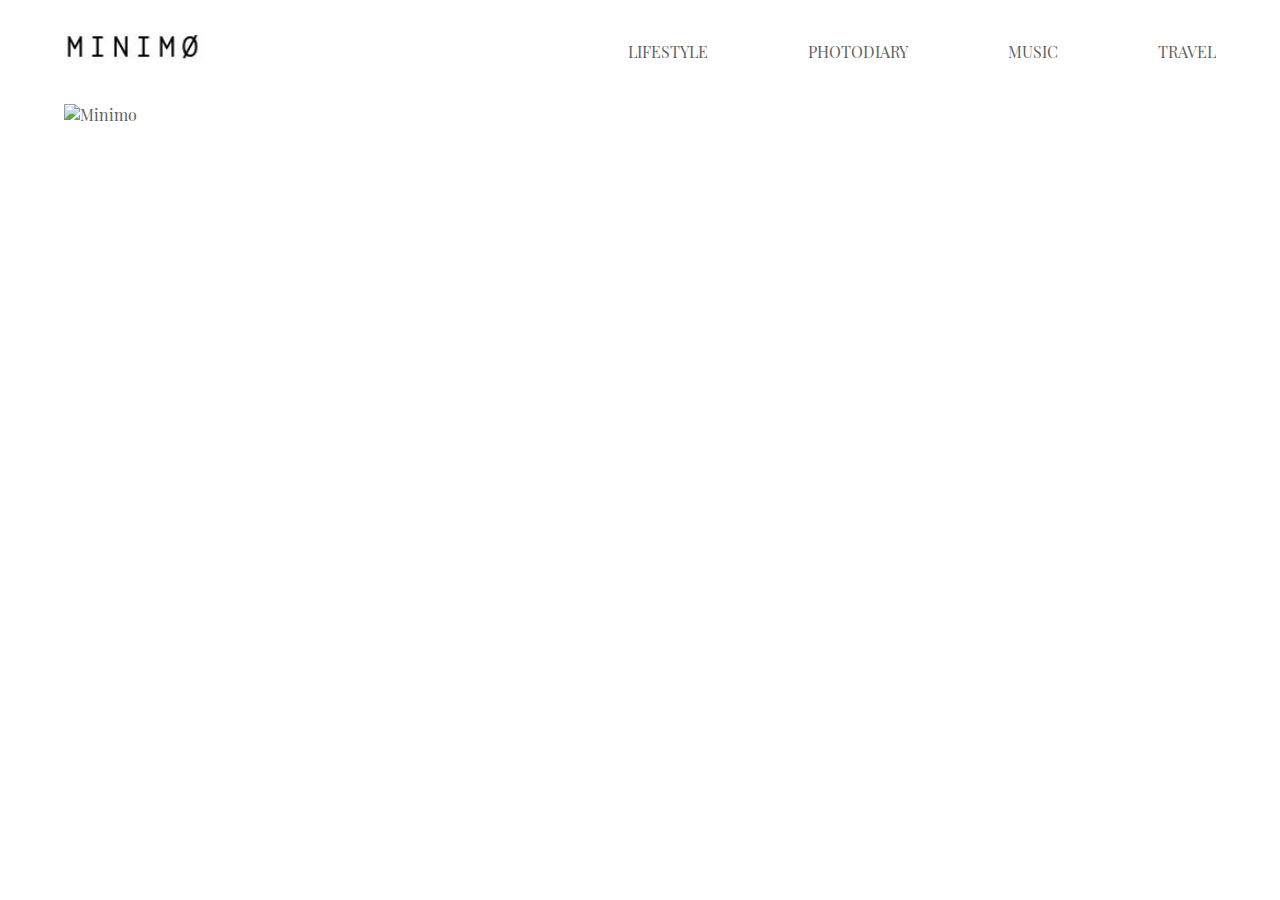
==== index.html @ f4f81ab0 "Add files via upload" ====
<!DOCTYPE html>
<html>
<head>
	<meta charset="utf-8">
	<meta name="viewport" content="width=device-width, initial-scale=1">
	<title>Minimo</title>
	<link rel="stylesheet" type="text/css" href="css/style.css">
</head>
<body>
</!--Header Start-->
<header>
	<div class="container">
		<div class="logo">
			<a href="index.html">
				<img src="images/logo.jpg" alt="Minimo">
			</a>
		</div>
		<nav class="menu">
			<ul>
				<li><a href="#">lifestyle</a></li>
				<li><a href="#">photodiary</a></li>
				<li><a href="#">music</a></li>
				<li><a href="#">travel</a></li>
			</ul>
		</nav>
	</div>
</header>
</!--Header End-->
</!--Banner Start-->
<section class="banner">
	<div class="container">
		<div class="b_img">
			<img src="images/banner.jpg" alt="Minimo">
		</div>
	</div>
</section>
</!--Banner End-->
</body>
</html>
---- css/style.css ----
@font-face {
	font-family: inconsolata-Regular;
	src: url(../fonts/inconsolata/inconsolata-Regular.ttf);
}

@font-face {
	font-family: ubuntu-Light;
	src: url(../fonts/ubuntu/ubuntu-Light.ttf);
}

@font-face {
	font-family: PlayfairDisplay-Black;
	src: url(../fonts/playfair-display/PlayfairDisplay-Black.ttf);
}

@font-face {
	font-family: PlayfairDisplay-Bold;
	src: url(../fonts/playfair-display/PlayfairDisplay-Bold.ttf);
}

@font-face {
	font-family: PlayfairDisplay-Italic;
	src: url(../fonts/playfair-display/PlayfairDisplay-Italic.ttf);
}

@font-face {
	font-family: PlayfairDisplay-Regular;
	src: url(../fonts/playfair-display/PlayfairDisplay-Regular.ttf);
}
/* Common Start */
body {margin: 0;
	font-family: 'PlayfairDisplay-Regular';
	font-family: 16px;
	font-weight: 400;
	color: #626262}
/* Common End */
/* Header Start*/
header	{padding: 25px 0;}
.container {margin: 0 auto;
	width: 90%;
	overflow: hidden;
	/*border: 1px solid red;*/}
.logo {width: 12%;
	float: left;
	margin: 8px 0 0;
	/*border: 1px solid red;*/}
.logo a {display: block;}
.logo a img {width: 100%}
.menu {width: 70%;
	float: right;
	/*border: 1px solid red;*/}
.menu ul {float: right;}
.menu ul li {list-style: none;
	float: left;}
.menu ul li a {
	display: inline-block;
	margin: 0 50px;
	color: #626262;
	text-decoration: none;
	text-transform: uppercase;
	border-bottom: 1px solid transparent;
	transition: .33s;
	}
.menu ul li:last-child a {margin-right: 0;}
.menu ul li a:hover {border-bottom: 1px solid #626262;}

/* Header End*/
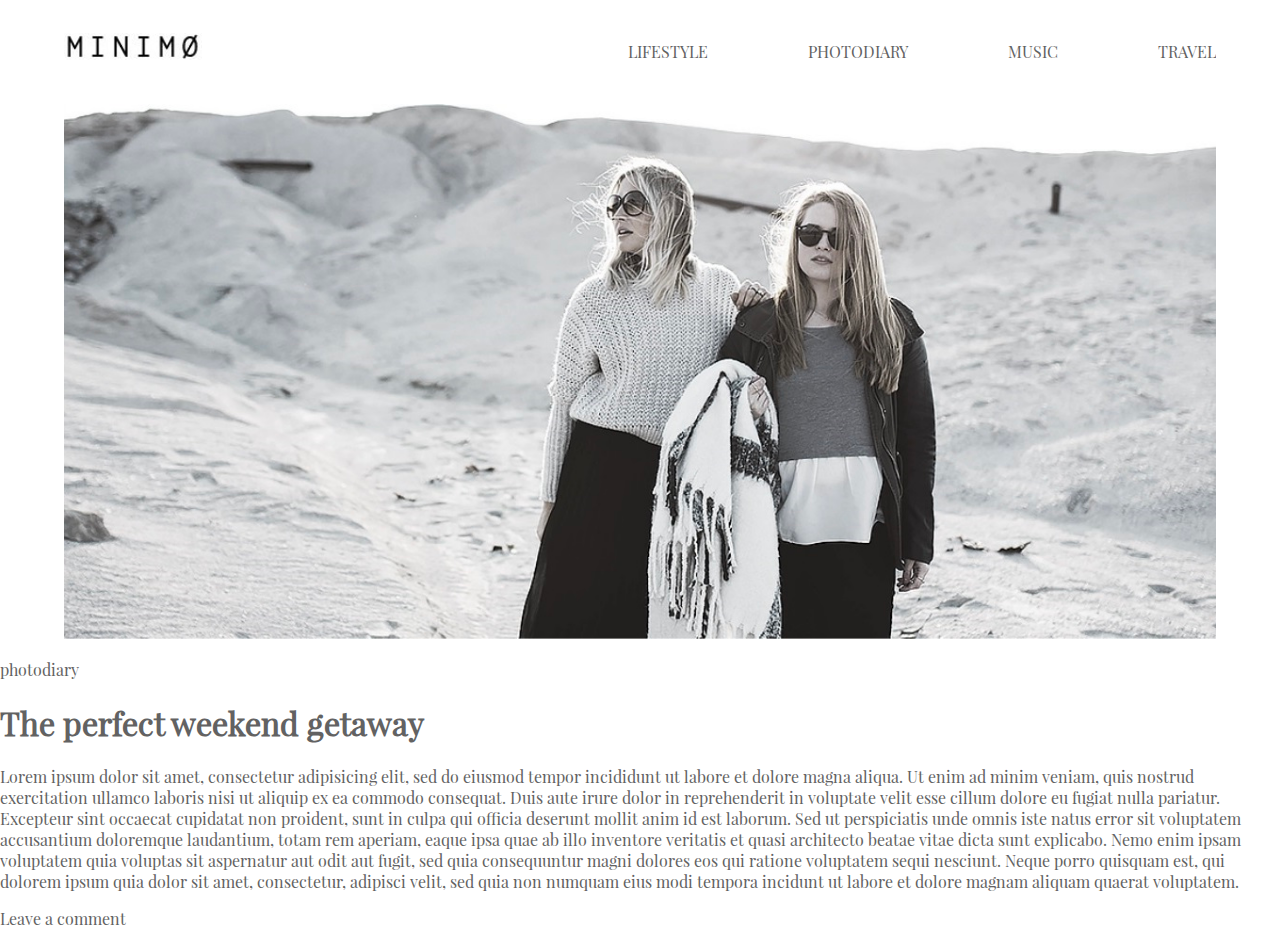
==== commit 4627df39: "Add files via upload" ====
--- a/index.html
+++ b/index.html
@@ -35,5 +35,15 @@
 	</div>
 </section>
 </!--Banner End-->
+</!--Blog Star-->
+<section class="blog">
+	<div class="container2">
+		<p class="light">photodiary</p>
+		<h1 class="titel">The perfect weekend getaway</h1>
+		<p class="text">Lorem ipsum dolor sit amet, consectetur adipisicing elit, sed do eiusmod tempor incididunt ut labore et dolore magna aliqua. Ut enim ad minim veniam, quis nostrud exercitation ullamco laboris nisi ut aliquip ex ea commodo consequat. Duis aute irure dolor in reprehenderit in voluptate velit esse cillum dolore eu fugiat nulla pariatur. Excepteur sint occaecat cupidatat non proident, sunt in culpa qui officia deserunt mollit anim id est laborum. Sed ut perspiciatis unde omnis iste natus error sit voluptatem accusantium doloremque laudantium, totam rem aperiam, eaque ipsa quae ab illo inventore veritatis et quasi architecto beatae vitae dicta sunt explicabo. Nemo enim ipsam voluptatem quia voluptas sit aspernatur aut odit aut fugit, sed quia consequuntur magni dolores eos qui ratione voluptatem sequi nesciunt. Neque porro quisquam est, qui dolorem ipsum quia dolor sit amet, consectetur, adipisci velit, sed quia non numquam eius modi tempora incidunt ut labore et dolore magnam aliquam quaerat voluptatem.</p>
+		<p>Leave a comment</p>
+	</div>
+</section>
+</!--Blog Star-->
 </body>
 </html>--- a/css/style.css
+++ b/css/style.css
@@ -64,4 +64,10 @@
 .menu ul li:last-child a {margin-right: 0;}
 .menu ul li a:hover {border-bottom: 1px solid #626262;}
 
-/* Header End*/+/* Header End*/
+
+/*Banner Start */ 
+.bannar {}
+.b_img {}
+.b_img img {width: 100%;}
+/*Banner End*/
